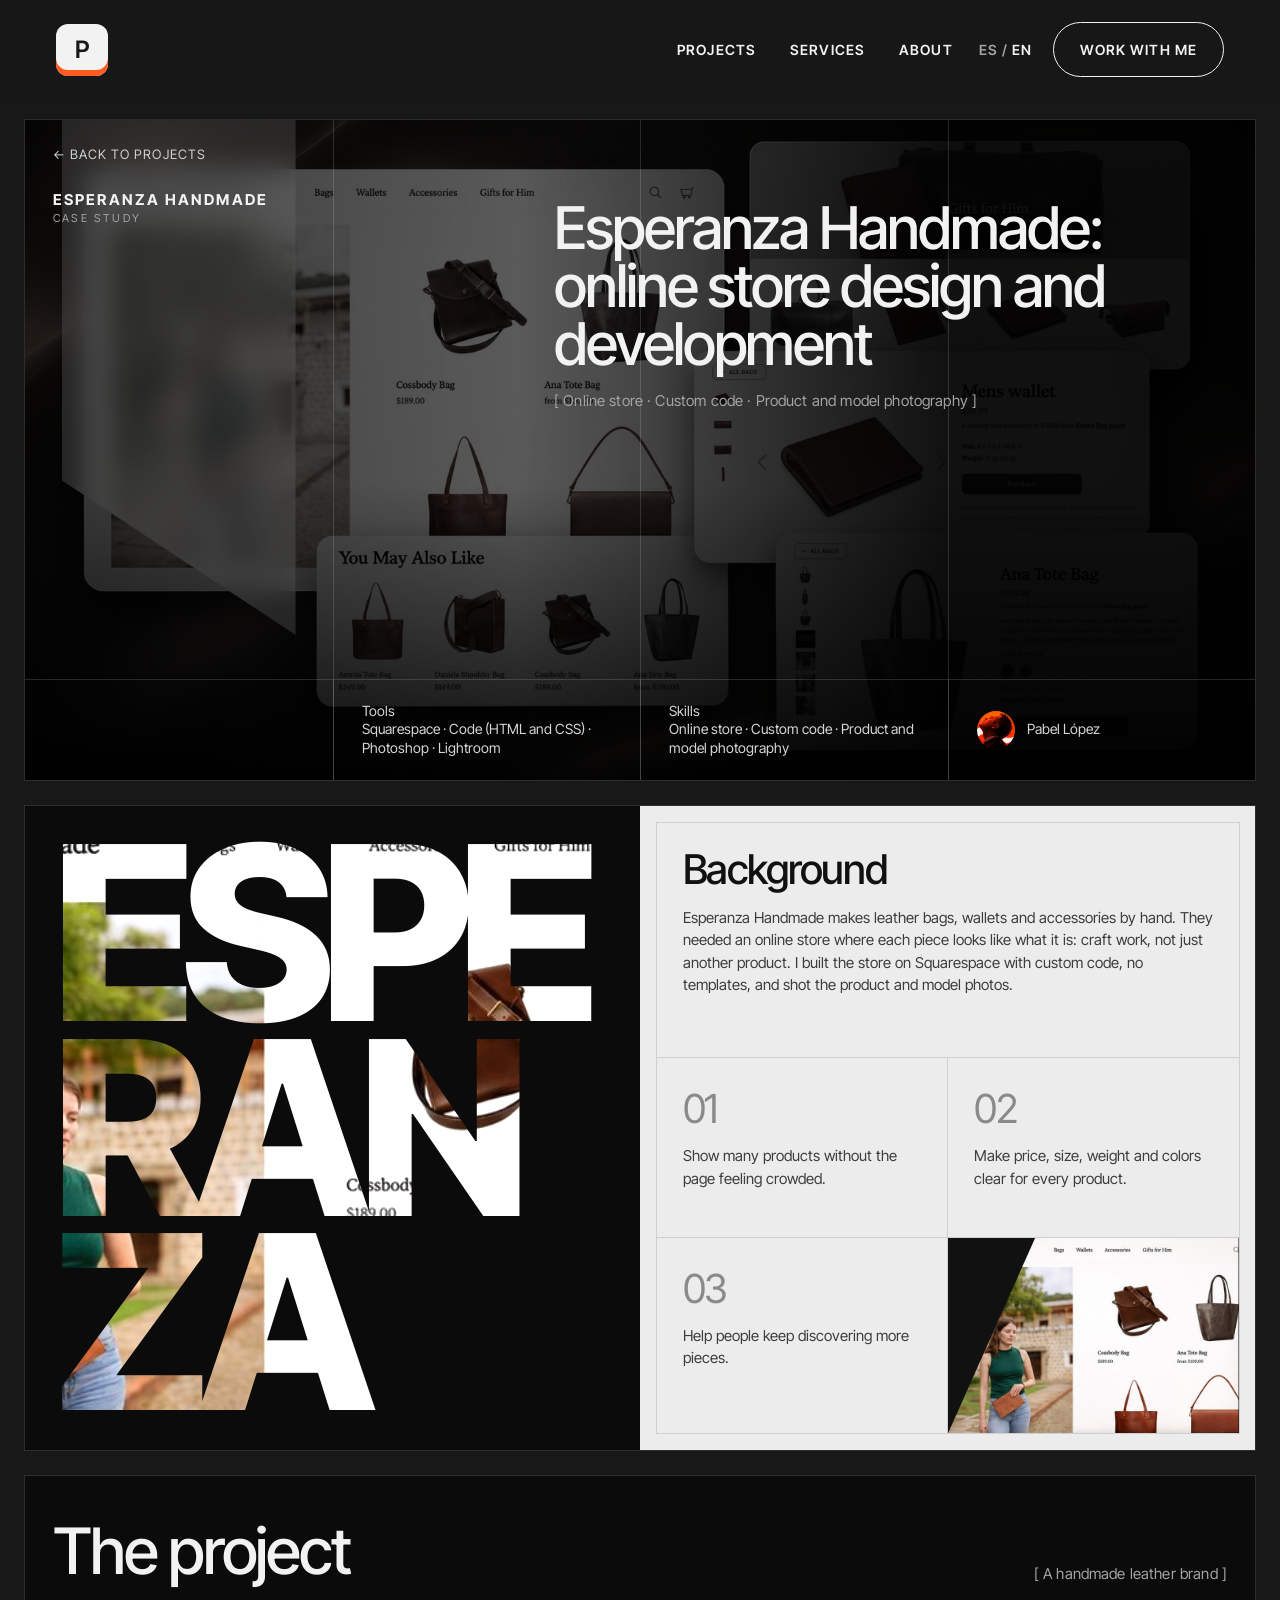
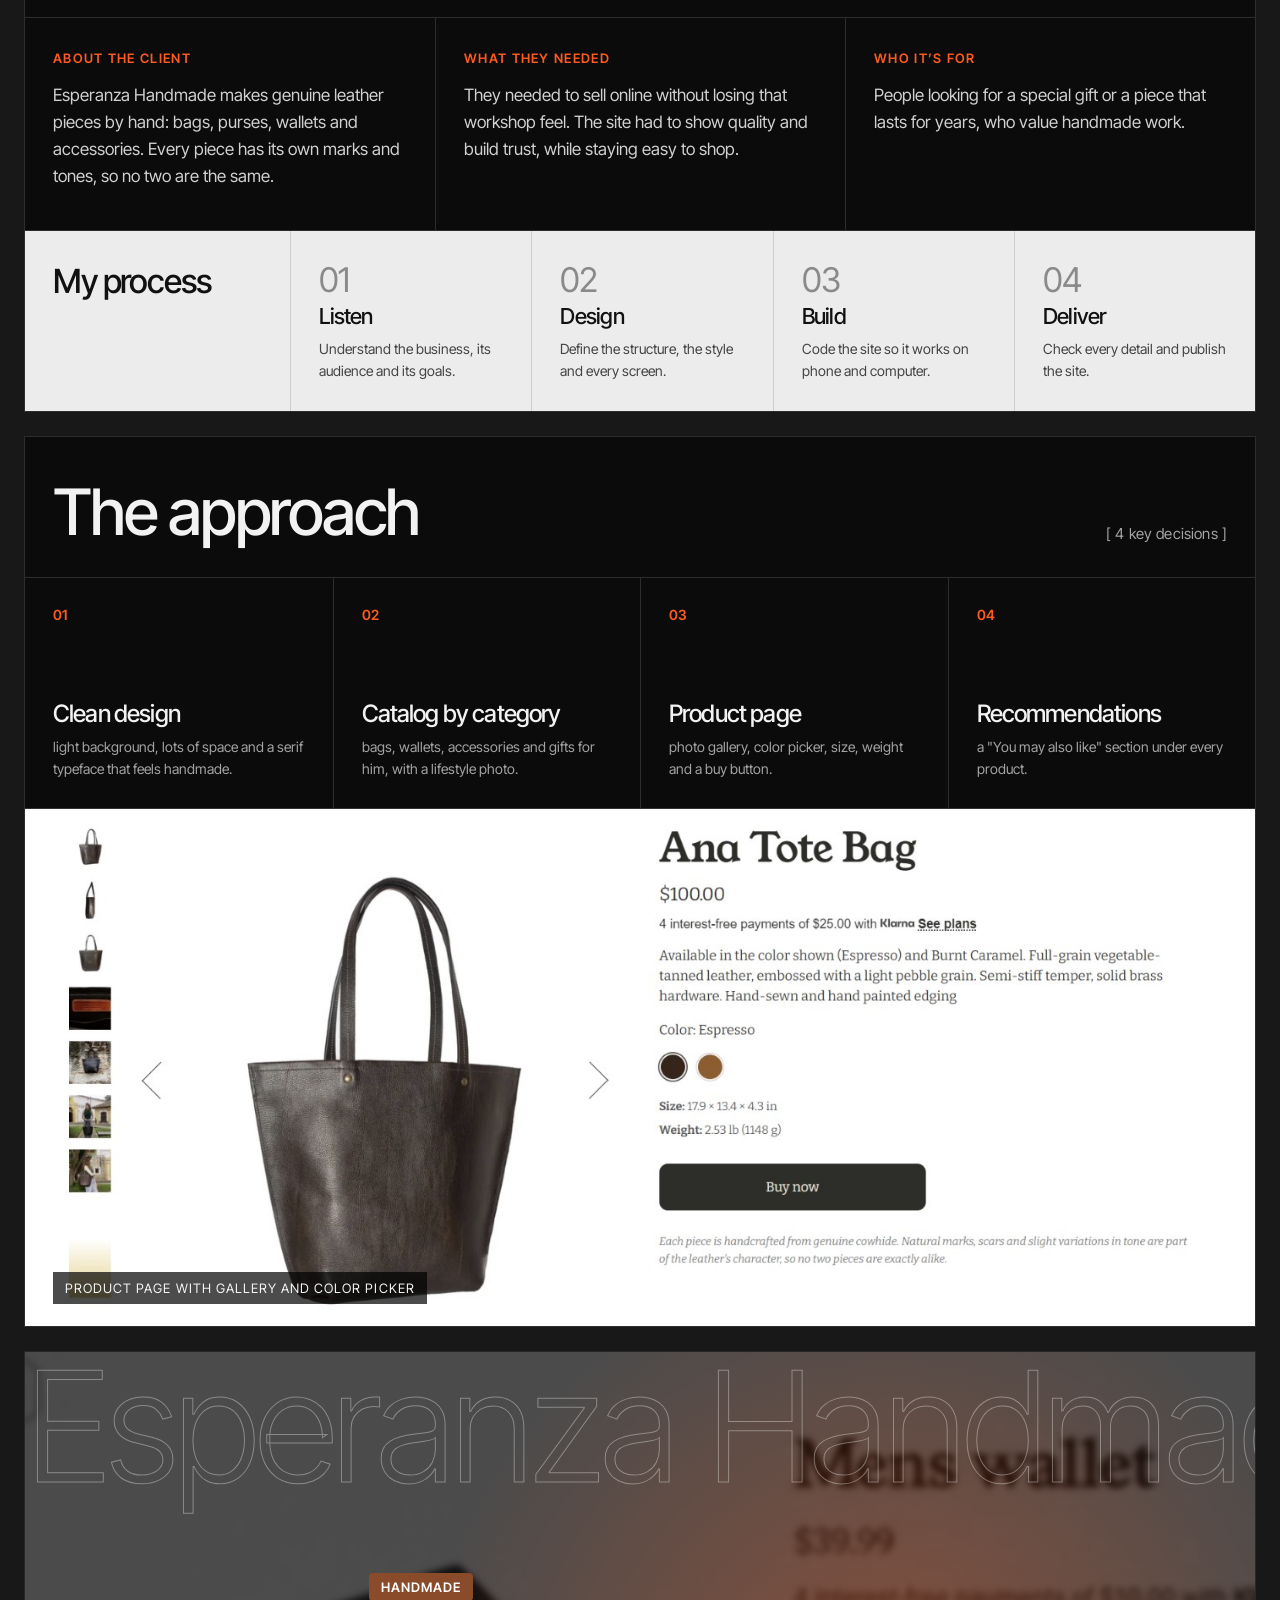
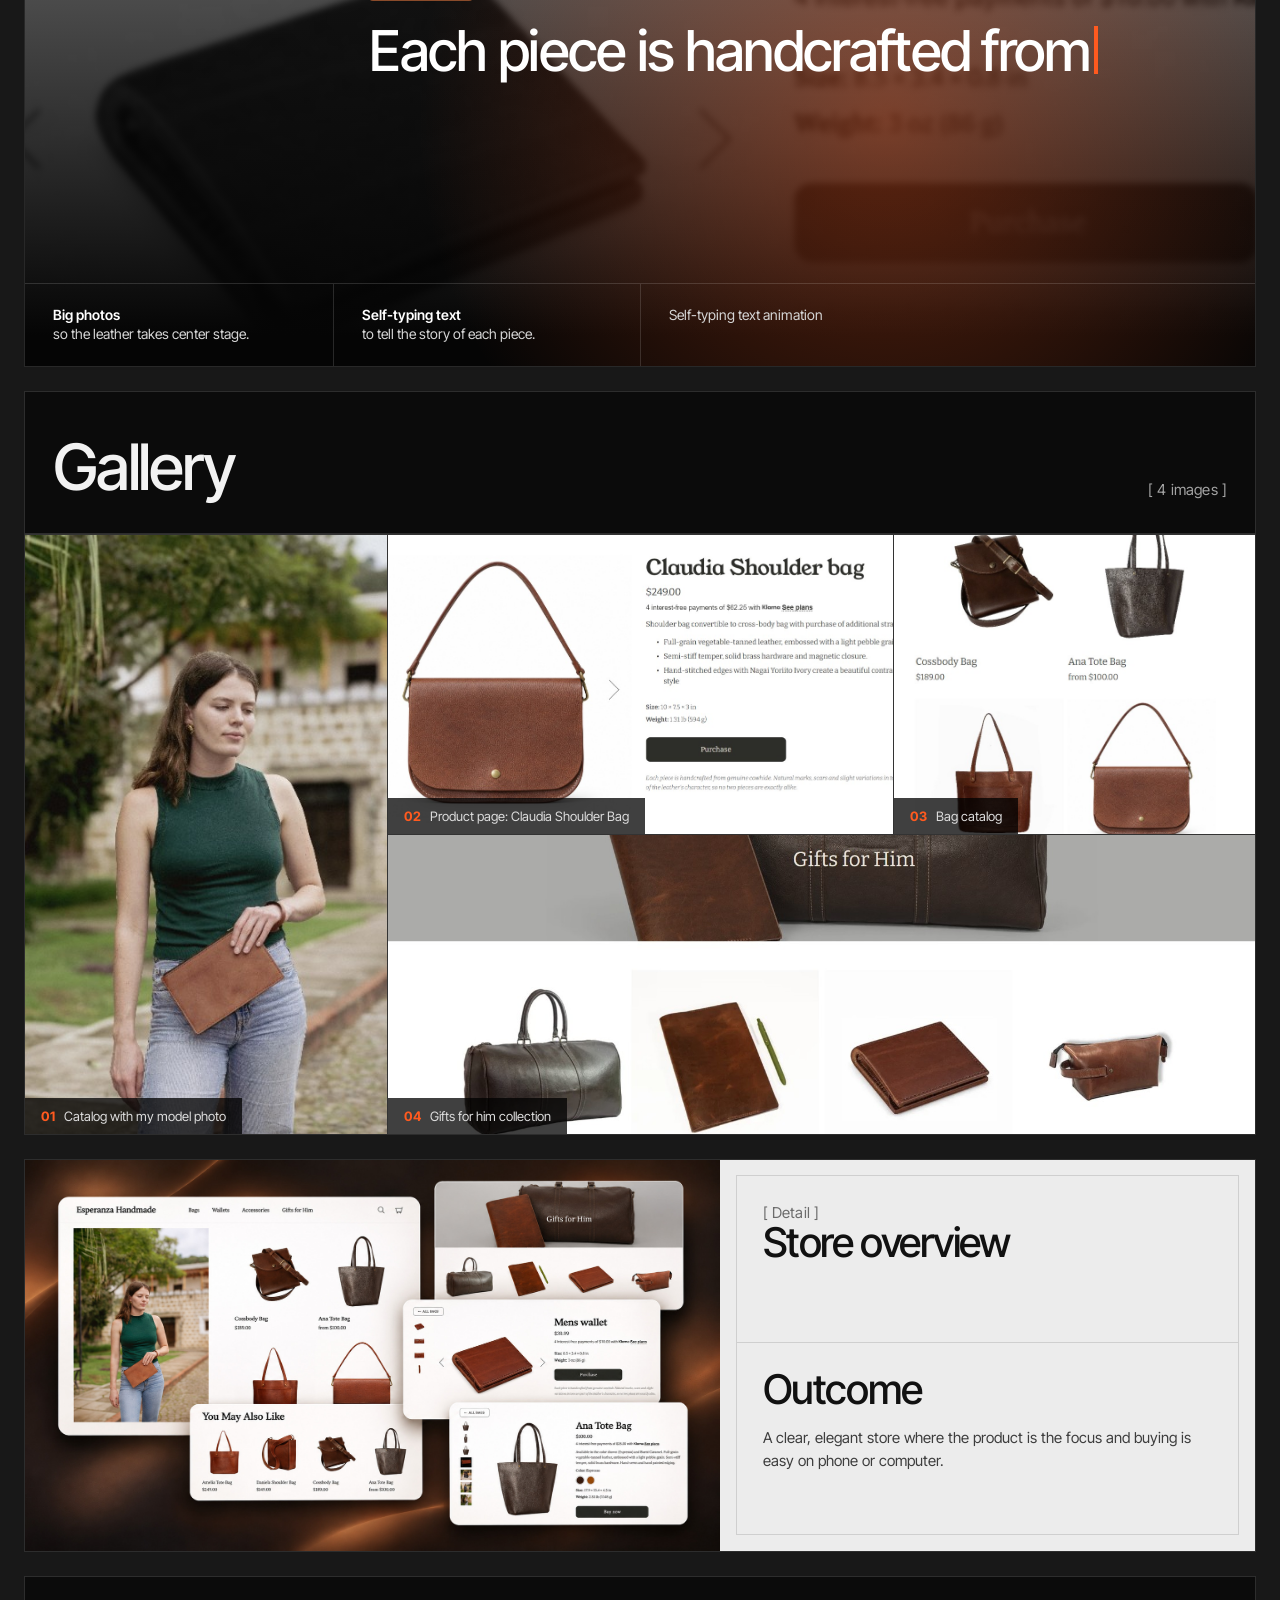
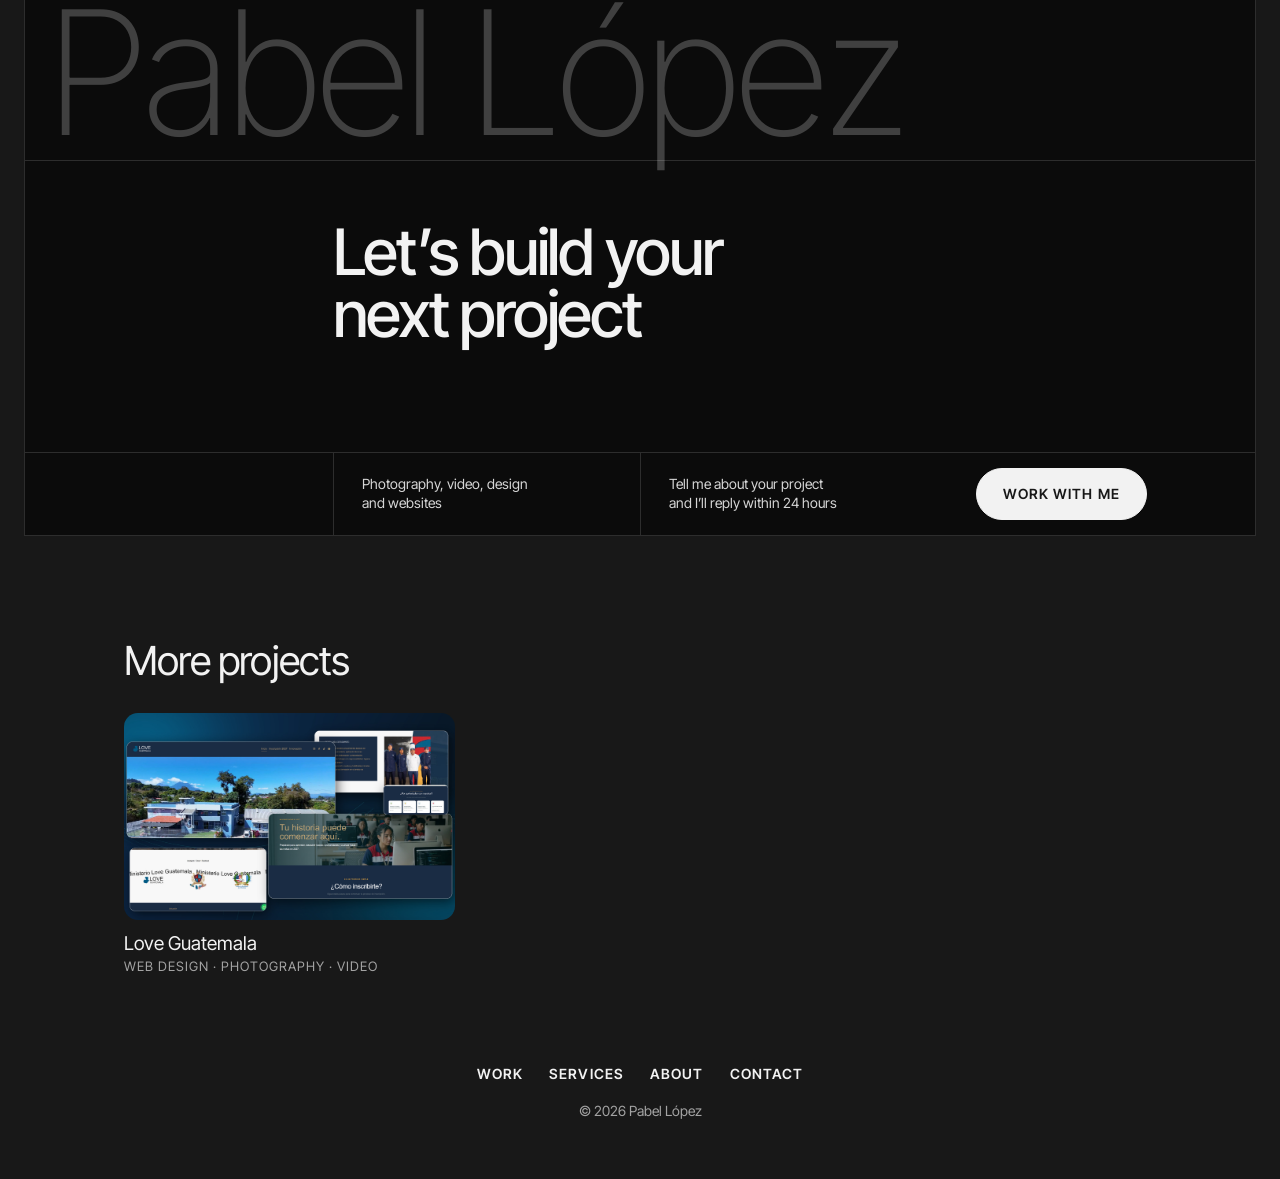
==== esperanza-handmade/index.html @ ad06b696 "Direcciones limpias para cada proyecto" ====
<!DOCTYPE html>
<html lang="es">
<head>
  <meta charset="UTF-8">
  <meta name="viewport" content="width=device-width, initial-scale=1.0">
  <title>Caso de estudio | Pabel López</title>
  <link rel="preconnect" href="https://fonts.googleapis.com">
  <link href="https://fonts.googleapis.com/css2?family=Inter+Tight:wght@300;400;500;600&display=swap" rel="stylesheet">
  <link rel="stylesheet" href="/style.css">
  <link rel="stylesheet" href="/caso.css">
</head>
<body class="pagina-caso">

<!-- Barra de progreso de lectura -->
<div class="progreso" id="progreso"></div>
<header class="barra">
  <a class="logo" href="/" aria-label="Pabel López"><span>P</span></a>
  <nav class="menu">
    <a href="/#proyectos" data-en="Projects">Proyectos</a>
    <a href="/#servicios" data-en="Services">Servicios</a>
    <a href="/#sobre-mi" data-en="About">Sobre mí</a>
  </nav>
  <div class="header-der">
    <button class="idioma" id="idioma" type="button"><span class="es">ES</span> / <span class="en">EN</span></button>
    <a class="pildora" href="/#contacto" data-en="Work with me">Trabajemos</a>
  </div>
</header>

<main class="diapos" id="c-diapos"></main>

<section class="caso-final">
  <section class="mas-proyectos">
    <h2 data-en="More projects">Más proyectos</h2>
    <div class="mas-grid" id="c-mas"></div>
  </section>
</section>

<footer class="pie">
  <nav>
    <a href="/#proyectos" data-en="Work">Trabajos</a>
    <a href="/#servicios" data-en="Services">Servicios</a>
    <a href="/#sobre-mi" data-en="About">Sobre mí</a>
    <a href="/#contacto" data-en="Contact">Contacto</a>
  </nav>
  <span>© 2026 Pabel López</span>
</footer>

<script>window.CASO = 'esperanza';</script>
<script src="/caso.js"></script>
</body>
</html>
---- style.css ----
/* ===== Colores y letra ===== */
:root {
  --fondo: #181818;
  --texto: #f2f2f2;
  --texto-suave: #a3a3a3;
  --linea: rgba(255, 255, 255, 0.14);
  --naranja: #ff5a1f;
  --panel: #202020;
  --radio: 14px;
}

* { box-sizing: border-box; }
html { scroll-behavior: smooth; }
html, body { overflow-x: clip; }
body { margin: 0; font-family: 'Inter Tight', Arial, sans-serif; background: var(--fondo); color: var(--texto); }
h1, h2, h3 { margin: 0; font-weight: 300; letter-spacing: -0.02em; }
p { color: var(--texto-suave); line-height: 1.6; margin: 0; }
a { color: inherit; text-decoration: none; }
img { display: block; max-width: 100%; }

.progreso { position: fixed; top: 0; left: 0; height: 3px; width: 0; background: var(--naranja); z-index: 60; }

/* ===== Menú ===== */
.barra {
  position: sticky; top: 0; z-index: 50;
  display: flex; align-items: center; justify-content: space-between; gap: 20px;
  padding: 22px 56px;
  background: rgba(24, 24, 24, 0.85);
  backdrop-filter: blur(10px);
}
.logo span {
  width: 52px; height: 52px; border-radius: 12px;
  background: var(--texto); color: var(--fondo);
  display: flex; align-items: center; justify-content: center;
  font-weight: 600; font-size: 24px;
  box-shadow: inset 0 -6px 0 var(--naranja);
}
.menu { display: flex; gap: 34px; margin-left: auto; }
.menu a, .pildora, .etiqueta, .idioma {
  font-size: 14px; font-weight: 600; letter-spacing: 0.08em; text-transform: uppercase;
}
.menu a { transition: color .3s; }
.menu a:hover { color: var(--naranja); }
.header-der { display: flex; align-items: center; gap: 14px; }
.idioma { background: none; border: 0; color: var(--texto-suave); cursor: pointer; font-family: inherit; }
.idioma .es { color: var(--texto); }
body.ingles .idioma .es { color: var(--texto-suave); }
body.ingles .idioma .en { color: var(--texto); }

/* Botón de borde redondo */
.pildora {
  display: inline-block; padding: 18px 26px; border-radius: 999px;
  border: 1px solid var(--texto); color: var(--texto);
  transition: background .3s, color .3s;
}
.pildora:hover { background: var(--texto); color: var(--fondo); }
.pildora-llena { background: var(--texto); color: var(--fondo); }
.pildora-llena:hover { background: var(--naranja); border-color: var(--naranja); color: #fff; }

/* ===== Contenido ===== */
.contenedor { max-width: 1080px; margin: 0 auto; padding: 0 24px; }
.etiqueta { color: var(--texto-suave); font-weight: 500; }
.linea { border: 0; border-top: 1px solid rgba(255,255,255,.7); margin: 110px 0; }

.portada { padding: 110px 0 60px; }
.portada h1 { font-size: clamp(42px, 6.4vw, 84px); line-height: 1.05; margin: 22px 0 44px; max-width: 980px; }
.portada-botones { display: flex; gap: 14px; flex-wrap: wrap; }
.portada-foto { margin: 0 -80px; border-radius: var(--radio); overflow: hidden; aspect-ratio: 16 / 8; }
.portada-foto img { width: 100%; height: 100%; object-fit: cover; object-position: 60% 30%; animation: acercar 18s ease-in-out infinite alternate; }
@keyframes acercar { to { transform: scale(1.08); } }

.seccion-cabeza { display: flex; align-items: baseline; justify-content: space-between; gap: 20px; margin-bottom: 44px; }
.seccion-cabeza h2 { font-size: clamp(36px, 4.6vw, 56px); font-weight: 400; }

/* Proyectos */
.proyectos-grid { display: grid; grid-template-columns: repeat(2, 1fr); gap: 32px; }
.proyecto-foto { border-radius: var(--radio); overflow: hidden; aspect-ratio: 16 / 10; }
.proyecto-foto img { width: 100%; height: 100%; object-fit: cover; transition: transform .7s cubic-bezier(.2,.8,.2,1); }
.proyecto:hover img { transform: scale(1.05); }
.proyecto h3 { font-size: 22px; font-weight: 400; line-height: 1.3; margin: 18px 0 8px; }
.proyecto-tipo { font-size: 13px; letter-spacing: 0.08em; text-transform: uppercase; color: var(--texto-suave); }

/* Servicios: lista con líneas */
.servicios-lista { border-top: 1px solid var(--linea); }
.servicio {
  display: grid; grid-template-columns: 70px 1fr 1.2fr 40px; align-items: center; gap: 20px;
  padding: 34px 0; border-bottom: 1px solid var(--linea);
  transition: padding .4s;
}
.servicio-num { color: var(--texto-suave); font-size: 14px; letter-spacing: .08em; }
.servicio h3 { font-size: clamp(26px, 3vw, 38px); }
.servicio-flecha { font-size: 22px; text-align: right; transition: transform .3s, color .3s; }
.servicio:hover { padding-left: 14px; }
.servicio:hover .servicio-flecha { transform: rotate(45deg); color: var(--naranja); }

/* Herramientas: línea pequeña bajo los servicios */
.herramientas { margin-top: 36px; display: grid; gap: 14px; }
.herramientas-lista { list-style: none; margin: 0; padding: 0; display: flex; flex-wrap: wrap; gap: 8px; }
.herramientas-lista li { display: inline-flex; align-items: center; gap: 7px; font-size: 13px; color: var(--texto-suave); border: 1px solid var(--linea); border-radius: 999px; padding: 6px 12px; transition: color .2s, border-color .2s; }
.herramientas-lista svg { width: 15px; height: 15px; fill: currentColor; flex: none; }
.herramientas-lista li:hover { color: var(--texto); border-color: var(--texto-suave); }
.herramientas p { font-size: 15px; color: var(--texto-suave); max-width: 640px; margin: 0; }

/* Sobre mí */
.sobre { display: grid; grid-template-columns: 1fr 1.2fr; gap: 60px; align-items: center; }
.sobre-foto { border-radius: var(--radio); overflow: hidden; aspect-ratio: 4 / 5; }
.sobre-foto img { width: 100%; height: 100%; object-fit: cover; }
.sobre-texto h2 { font-size: clamp(36px, 4.6vw, 56px); margin: 18px 0 24px; }
.sobre-texto p { font-size: 18px; margin-bottom: 14px; }

/* Contacto */
.contacto { text-align: center; padding-bottom: 40px; }
.contacto h2 { font-size: clamp(48px, 8vw, 104px); }
.contacto p { margin: 20px auto 36px; font-size: 18px; }
.contacto-botones { display: flex; gap: 14px; justify-content: center; flex-wrap: wrap; }

.pie { text-align: center; padding: 90px 24px 60px; color: var(--texto-suave); font-size: 14px; }
.pie nav { display: flex; gap: 26px; justify-content: center; flex-wrap: wrap; margin-bottom: 20px; }
.pie nav a { color: var(--texto); font-weight: 600; letter-spacing: .08em; text-transform: uppercase; }

/* Aparecer al bajar */
.aparecer { opacity: 0; translate: 0 30px; transition: opacity .9s, translate .9s; }
.aparecer.visible { opacity: 1; translate: 0 0; }

@media (max-width: 1240px) { .portada-foto { margin: 0; } }
@media (max-width: 760px) {
  .barra { padding: 14px 16px; }
  .menu { display: none; }
  .logo span { width: 42px; height: 42px; font-size: 20px; }
  .pildora { padding: 14px 20px; font-size: 13px; }
  .contenedor { padding: 0 16px; }
  .portada { padding: 60px 0 40px; }
  .portada-foto { aspect-ratio: 1 / 1; }
  .portada-foto img { object-position: 52% 30%; }
  .linea { margin: 70px 0; }
  .proyectos-grid, .sobre { grid-template-columns: 1fr; gap: 36px; }
  .servicio { grid-template-columns: 44px 1fr 30px; }
  .servicio p { grid-column: 2 / 4; }
}
@media (prefers-reduced-motion: reduce) { .aparecer { opacity: 1; translate: none; } .portada-foto img { animation: none; } }

/* ===== Formulario de contacto ===== */
.formulario { max-width: 640px; margin: 0 auto; display: grid; gap: 18px; text-align: left; }
.campos { display: grid; grid-template-columns: 1fr 1fr; gap: 18px; }
.formulario label { display: grid; gap: 8px; font-size: 13px; font-weight: 600; letter-spacing: .08em; text-transform: uppercase; color: var(--texto-suave); }
.formulario input, .formulario textarea {
  width: 100%; font: inherit; font-size: 17px; letter-spacing: 0; text-transform: none; color: var(--texto);
  background: transparent; border: 0; border-bottom: 1px solid rgba(255,255,255,.4); padding: 10px 0; border-radius: 0;
}
.formulario textarea { resize: vertical; border: 1px solid rgba(255,255,255,.4); border-radius: 10px; padding: 12px 14px; }
.formulario input:focus, .formulario textarea:focus { outline: none; border-color: var(--naranja); }
.formulario button { justify-self: center; cursor: pointer; font-family: inherit; margin-top: 8px; }
.form-estado { text-align: center; min-height: 1.5em; font-size: 15px; margin: 0; }
@media (max-width: 760px) { .campos { grid-template-columns: 1fr; } }
---- caso.css ----
/* ===== Página de proyecto estilo diapositivas ===== */
.pagina-caso { --raya: rgba(255, 255, 255, 0.14); --clara: #ececec; --negro: #0b0b0b; }

.diapos { max-width: 1320px; margin: 0 auto; padding: 20px 24px 0; display: grid; gap: 24px; }
.diapo { position: relative; overflow: hidden; background: var(--negro); border: 1px solid var(--raya); }
.diapo h1, .diapo h2, .diapo h3 { font-weight: 500; letter-spacing: -0.035em; line-height: 0.98; }
.d-corchete { font-size: 15px; color: var(--texto-suave); letter-spacing: 0.01em; }
.d-oscuro { color: #6b6b6b; }

/* Pies de diapositiva en columnas */
.d-pies { position: absolute; left: 0; right: 0; bottom: 0; z-index: 4; display: grid; grid-template-columns: repeat(4, 1fr); border-top: 1px solid var(--raya); }
.d-pies > * { padding: 22px 28px; font-size: 14px; line-height: 1.35; color: #d6d6d6; border-left: 1px solid var(--raya); }
.d-pies > *:first-child { border-left: 0; }
.d-pies b { color: #fff; font-weight: 600; }

/* 1. Portada */
.d-portada { aspect-ratio: 16 / 8.6; }
.d-fondo { position: absolute; inset: 0; width: 100%; height: 100%; object-fit: cover; filter: grayscale(0.75) contrast(1.05); }
.d-velo { position: absolute; inset: 0; background: linear-gradient(90deg, rgba(0,0,0,.65), rgba(0,0,0,.25) 45%, rgba(0,0,0,.75)), linear-gradient(0deg, rgba(0,0,0,.85), transparent 45%); }
.d-columnas { position: absolute; inset: 0; z-index: 2; display: grid; grid-template-columns: repeat(4, 1fr); pointer-events: none; }
.d-columnas span { border-left: 1px solid var(--raya); }
.d-columnas span:first-child { border-left: 0; }
.d-vidrio { position: absolute; z-index: 2; left: 3%; top: 0; width: 19%; height: 78%; background: rgba(120,120,120,.28); backdrop-filter: blur(14px); clip-path: polygon(0 0, 100% 0, 100% 100%, 0 70%); }
.d-volver { position: absolute; z-index: 5; left: 28px; top: 26px; font-size: 13px; letter-spacing: .08em; text-transform: uppercase; color: #cfcfcf; }
.d-volver:hover { color: var(--naranja); }
.d-marca { position: absolute; z-index: 5; left: 28px; top: 70px; display: grid; gap: 2px; }
.d-marca b { font-size: 15px; letter-spacing: .14em; text-transform: uppercase; }
.d-marca small { font-size: 11px; letter-spacing: .2em; text-transform: uppercase; color: var(--texto-suave); }
.d-titulo { position: absolute; z-index: 5; right: 5%; top: 12%; width: 52%; }
.d-titulo h1 { font-size: clamp(34px, 4.6vw, 66px); margin-bottom: 18px; }
.d-portada .d-pies { grid-template-columns: repeat(4, 1fr); }
.d-portada .d-pies > *:first-child { grid-column: 2; border-left: 1px solid var(--raya); }
.d-autor { display: flex; align-items: center; gap: 12px; }
.d-autor img { width: 38px; height: 38px; border-radius: 50%; object-fit: cover; }

/* 2. Dividida: palabra gigante + panel claro */
.d-dividida { display: grid; grid-template-columns: 1fr 1fr; }
.d-gigante {
  display: flex; flex-direction: column; justify-content: center; padding: 30px 28px;
  background-size: cover; background-position: center;
  -webkit-background-clip: text; background-clip: text; color: transparent;
  font-weight: 800; font-size: clamp(110px, 19vw, 300px); line-height: 0.8; letter-spacing: -0.06em;
}
.d-clara { background: var(--clara); color: #111; display: grid; grid-template-columns: 1fr 1fr; padding: 16px; gap: 0; }
.d-clara .d-celda { padding: 26px; border: 1px solid #cfcfcf; margin: -0.5px; }
.d-clara .d-celda-ancha { grid-column: 1 / -1; padding-bottom: 40px; }
.d-clara h2 { font-size: clamp(30px, 3.2vw, 46px); color: #111; margin-bottom: 18px; }
.d-clara p { color: #3d3d3d; font-size: 15px; line-height: 1.5; }
.d-clara b { display: block; font-size: 40px; font-weight: 400; color: #8a8a8a; letter-spacing: -0.03em; margin-bottom: 12px; }
.d-celda-foto { padding: 0 !important; overflow: hidden; background: #111; }
.d-celda-foto img { width: 100%; height: 100%; object-fit: cover; clip-path: polygon(30% 0, 100% 0, 100% 100%, 0 100%); }

/* 3. Oscura con rejilla */
.d-oscura { padding: 0; }
.d-cabeza { display: flex; justify-content: space-between; align-items: end; gap: 20px; padding: 44px 28px 34px; border-bottom: 1px solid var(--raya); }
.d-cabeza h2 { font-size: clamp(38px, 5vw, 72px); }
.d-rejilla { display: grid; grid-template-columns: repeat(4, 1fr); }
.d-rejilla .d-celda { padding: 28px; border-left: 1px solid var(--raya); min-height: 230px; display: flex; flex-direction: column; }
.d-rejilla .d-celda:first-child { border-left: 0; }
.d-rejilla b { font-size: 14px; color: var(--naranja); font-weight: 600; margin-bottom: auto; }
.d-rejilla h3 { font-size: 24px; margin: 30px 0 10px; }
.d-rejilla p { font-size: 14px; }
.d-figura { margin: 0; border-top: 1px solid var(--raya); position: relative; }
.d-figura { background: #111; }
.d-figura img { width: auto; max-width: 100%; display: block; margin: 0 auto; }
.d-figura figcaption { position: absolute; left: 28px; bottom: 22px; font-size: 13px; letter-spacing: .08em; text-transform: uppercase; background: rgba(0,0,0,.7); padding: 8px 12px; }

/* 4. Misión con movimiento */
.d-mision { aspect-ratio: 16 / 8; background: #050505; }
.d-mision .d-fondo { filter: grayscale(1) brightness(.35); transform: scale(1.1); animation: deriva 20s ease-in-out infinite alternate; }
@keyframes deriva { to { transform: scale(1.18) translateX(-2%); } }
.d-mision-velo { position: absolute; inset: 0; background: radial-gradient(circle at 70% 60%, rgba(255,90,31,.35), transparent 50%), linear-gradient(0deg, #050505 5%, transparent 60%); }
.d-fantasma { position: absolute; z-index: 3; left: 0; right: 0; top: -0.12em; text-align: center; font-size: clamp(70px, 12vw, 180px); font-weight: 300; letter-spacing: -0.04em; color: transparent; -webkit-text-stroke: 1px rgba(255,255,255,.35); white-space: nowrap; }
.d-mision-texto { position: absolute; z-index: 4; left: 28%; right: 8%; top: 36%; }
.d-mision .bloque-frase { color: #fff; font-size: clamp(30px, 4.4vw, 62px); }
.d-mision .bloque-etiqueta { display: inline-block; }

/* 5. Detalle */
.d-detalle { display: grid; grid-template-columns: 1.3fr 1fr; }
.d-detalle figure { margin: 0; background: #111; display: flex; align-items: center; }
.d-detalle figure img { width: 100%; height: 100%; object-fit: contain; }
.d-una { grid-template-columns: 1fr; }

/* 6. Cierre */
.d-cierre { min-height: 560px; }
.d-gigante-fino { font-size: clamp(80px, 13.5vw, 190px); font-weight: 200; letter-spacing: -0.05em; line-height: 1; color: rgba(255,255,255,.22); padding: 10px 20px 0; white-space: nowrap; border-bottom: 1px solid var(--raya); }
.d-cierre h2 { font-size: clamp(36px, 5vw, 68px); position: relative; z-index: 2; margin: 60px 0 0 25%; }
.d-cierre .d-pies { grid-template-columns: repeat(4, 1fr); align-items: center; }
.d-cierre .d-pies > *:first-child { grid-column: 2; border-left: 1px solid var(--raya); }
.d-cierre .pildora { justify-self: start; margin-left: 28px; border-left: 1px solid var(--texto); }

/* Más proyectos */
.caso-final { max-width: 1080px; margin: 0 auto; padding: 100px 24px 0; }
.mas-proyectos h2 { font-size: 40px; font-weight: 400; margin-bottom: 28px; }
.mas-grid { display: grid; grid-template-columns: repeat(auto-fill, minmax(260px, 1fr)); gap: 20px; }
.mas-grid .mas-foto { border-radius: 14px; overflow: hidden; aspect-ratio: 16 / 10; }
.mas-grid img { width: 100%; height: 100%; object-fit: cover; transition: transform .6s; }
.mas-grid a:hover img { transform: scale(1.05); }
.mas-grid span { display: block; font-size: 19px; margin-top: 12px; }
.mas-grid small { color: var(--texto-suave); font-size: 13px; text-transform: uppercase; letter-spacing: 1px; }

/* Cursor de la frase */
.bloque-etiqueta { font-size: 13px; padding: 6px 12px; border-radius: 4px; font-weight: 600; letter-spacing: 1px; text-transform: uppercase; margin-bottom: 20px; }
.bloque-frase { font-weight: 500; letter-spacing: -0.03em; line-height: 1.05; min-height: 2.2em; }
.cursor { display: inline-block; width: 0.07em; height: 0.85em; margin-left: 4px; vertical-align: -0.06em; background: var(--naranja); animation: parpadeo .8s steps(1) infinite; }
@keyframes parpadeo { 50% { opacity: 0; } }

@media (max-width: 900px) {
  .diapos { padding: 12px 12px 0; gap: 14px; }
  .d-pies { position: relative; grid-template-columns: 1fr 1fr !important; }
  .d-pies > * { padding: 16px; font-size: 13px; border-top: 1px solid var(--raya); }
  .d-portada .d-pies > *:first-child, .d-cierre .d-pies > *:first-child { grid-column: auto; border-left: 0; }
  .d-portada, .d-mision { aspect-ratio: auto; display: flex; flex-direction: column; justify-content: flex-end; min-height: 640px; }
  .d-columnas { grid-template-columns: repeat(2, 1fr); }
  .d-columnas span:nth-child(n+3) { display: none; }
  .d-vidrio { width: 40%; height: 50%; }
  .d-titulo { position: relative; right: auto; top: auto; width: auto; padding: 150px 16px 30px; }
  .d-dividida, .d-detalle { grid-template-columns: 1fr; }
  .d-gigante { font-size: 34vw; padding: 24px 16px; }
  .d-clara { padding: 10px; }
  .d-clara .d-celda { padding: 18px; }
  .d-cabeza { flex-direction: column; align-items: start; padding: 30px 16px 24px; }
  .d-rejilla { grid-template-columns: 1fr 1fr; }
  .d-rejilla .d-celda { min-height: 0; padding: 20px 16px; border-top: 1px solid var(--raya); }
  .d-rejilla .d-celda:nth-child(odd) { border-left: 0; }
  .d-mision-texto { position: relative; left: auto; right: auto; top: auto; padding: 160px 16px 40px; }
  .d-cierre { min-height: 0; }
  .d-cierre h2 { margin: 40px 16px 40px; }
  .d-cierre .pildora { margin: 16px; }
  .caso-final { padding: 60px 16px 0; }
}
.d-cierre .d-pies > .pildora { color: var(--fondo); padding: 16px 26px; border: 1px solid var(--texto); }
.d-cierre .d-pies > .pildora:hover { color: #fff; }
.d-gigante { filter: saturate(1.2) brightness(1.1); }
.d-portada .d-fondo { filter: grayscale(0.7) brightness(0.55); }
.d-velo { background: linear-gradient(90deg, rgba(0,0,0,.6), rgba(0,0,0,.35) 40%, rgba(0,0,0,.88) 75%), linear-gradient(0deg, rgba(0,0,0,.85), transparent 45%); }
.d-mision .d-fondo { filter: grayscale(1) brightness(.3) blur(3px); }

/* ===== El proyecto (más contexto) ===== */
.d-tres { display: grid; grid-template-columns: repeat(3, 1fr); border-bottom: 1px solid var(--raya); }
.d-tres .d-celda { padding: 32px 28px 40px; border-left: 1px solid var(--raya); }
.d-tres .d-celda:first-child { border-left: 0; }
.d-tres b { display: block; font-size: 13px; letter-spacing: .1em; text-transform: uppercase; color: var(--naranja); margin-bottom: 16px; font-weight: 600; }
.d-tres p { font-size: 17px; line-height: 1.6; color: #d0d0d0; }
.d-proceso { display: grid; grid-template-columns: 1.1fr repeat(4, 1fr); background: var(--clara); color: #111; }
.d-proceso .d-celda { padding: 28px; border-left: 1px solid #cfcfcf; }
.d-proceso .d-celda:first-child { border-left: 0; }
.d-proceso h3 { font-size: 22px; color: #111; margin: 6px 0 10px; }
.d-proceso-titulo h3 { font-size: clamp(28px, 2.6vw, 38px); }
.d-proceso b { font-size: 34px; font-weight: 400; color: #8a8a8a; letter-spacing: -0.03em; }
.d-proceso p { font-size: 14px; color: #444; }

/* ===== Galería en mosaico ===== */
.d-mosaico { display: grid; grid-template-columns: 1fr 1.4fr 1fr; grid-template-rows: 300px 300px; }
.d-mosaico figure { position: relative; margin: 0; overflow: hidden; border-left: 1px solid var(--raya); border-top: 1px solid var(--raya); background: #111; }
.d-mosaico .m1 { grid-row: 1 / 3; border-left: 0; }
.d-mosaico .m4 { grid-column: 2 / 4; }
.d-mosaico img { width: 100%; height: 100%; object-fit: cover; transition: transform .8s cubic-bezier(.2,.8,.2,1); }
.d-mosaico figure:hover img { transform: scale(1.06); }
.d-mosaico figcaption { position: absolute; left: 0; bottom: 0; padding: 10px 16px; background: rgba(0,0,0,.75); font-size: 13px; color: #ddd; }
.d-mosaico figcaption b { color: var(--naranja); margin-right: 6px; }

@media (max-width: 900px) {
  .d-tres, .d-proceso { grid-template-columns: 1fr; }
  .d-tres .d-celda, .d-proceso .d-celda { border-left: 0; border-top: 1px solid var(--raya); padding: 22px 16px; }
  .d-proceso .d-celda { border-top-color: #cfcfcf; }
  .d-mosaico { grid-template-columns: 1fr 1fr; grid-template-rows: 340px 180px 200px; }
  .d-mosaico .m1 { grid-row: auto; grid-column: 1 / 3; }
  .d-mosaico .m4 { grid-column: 1 / 3; }
}
.d-mosaico .m1 img { object-position: 12% center; }
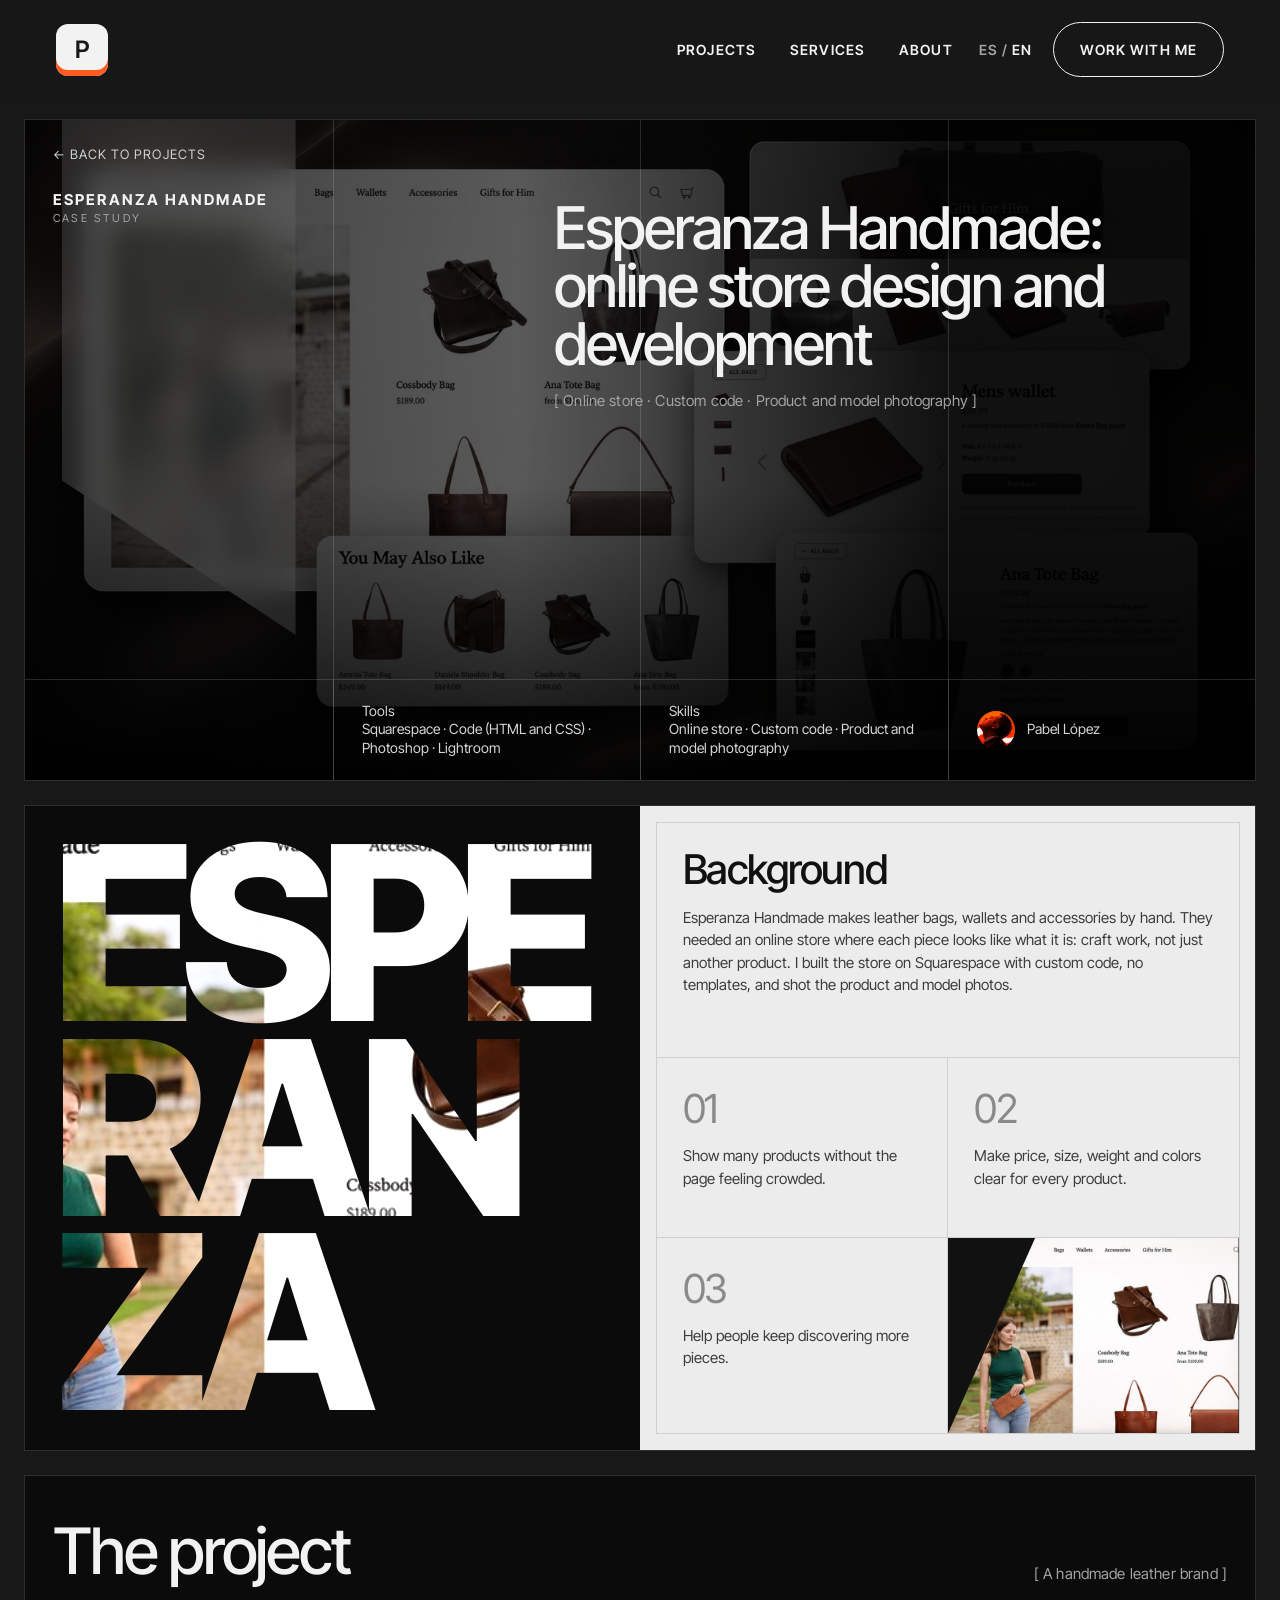
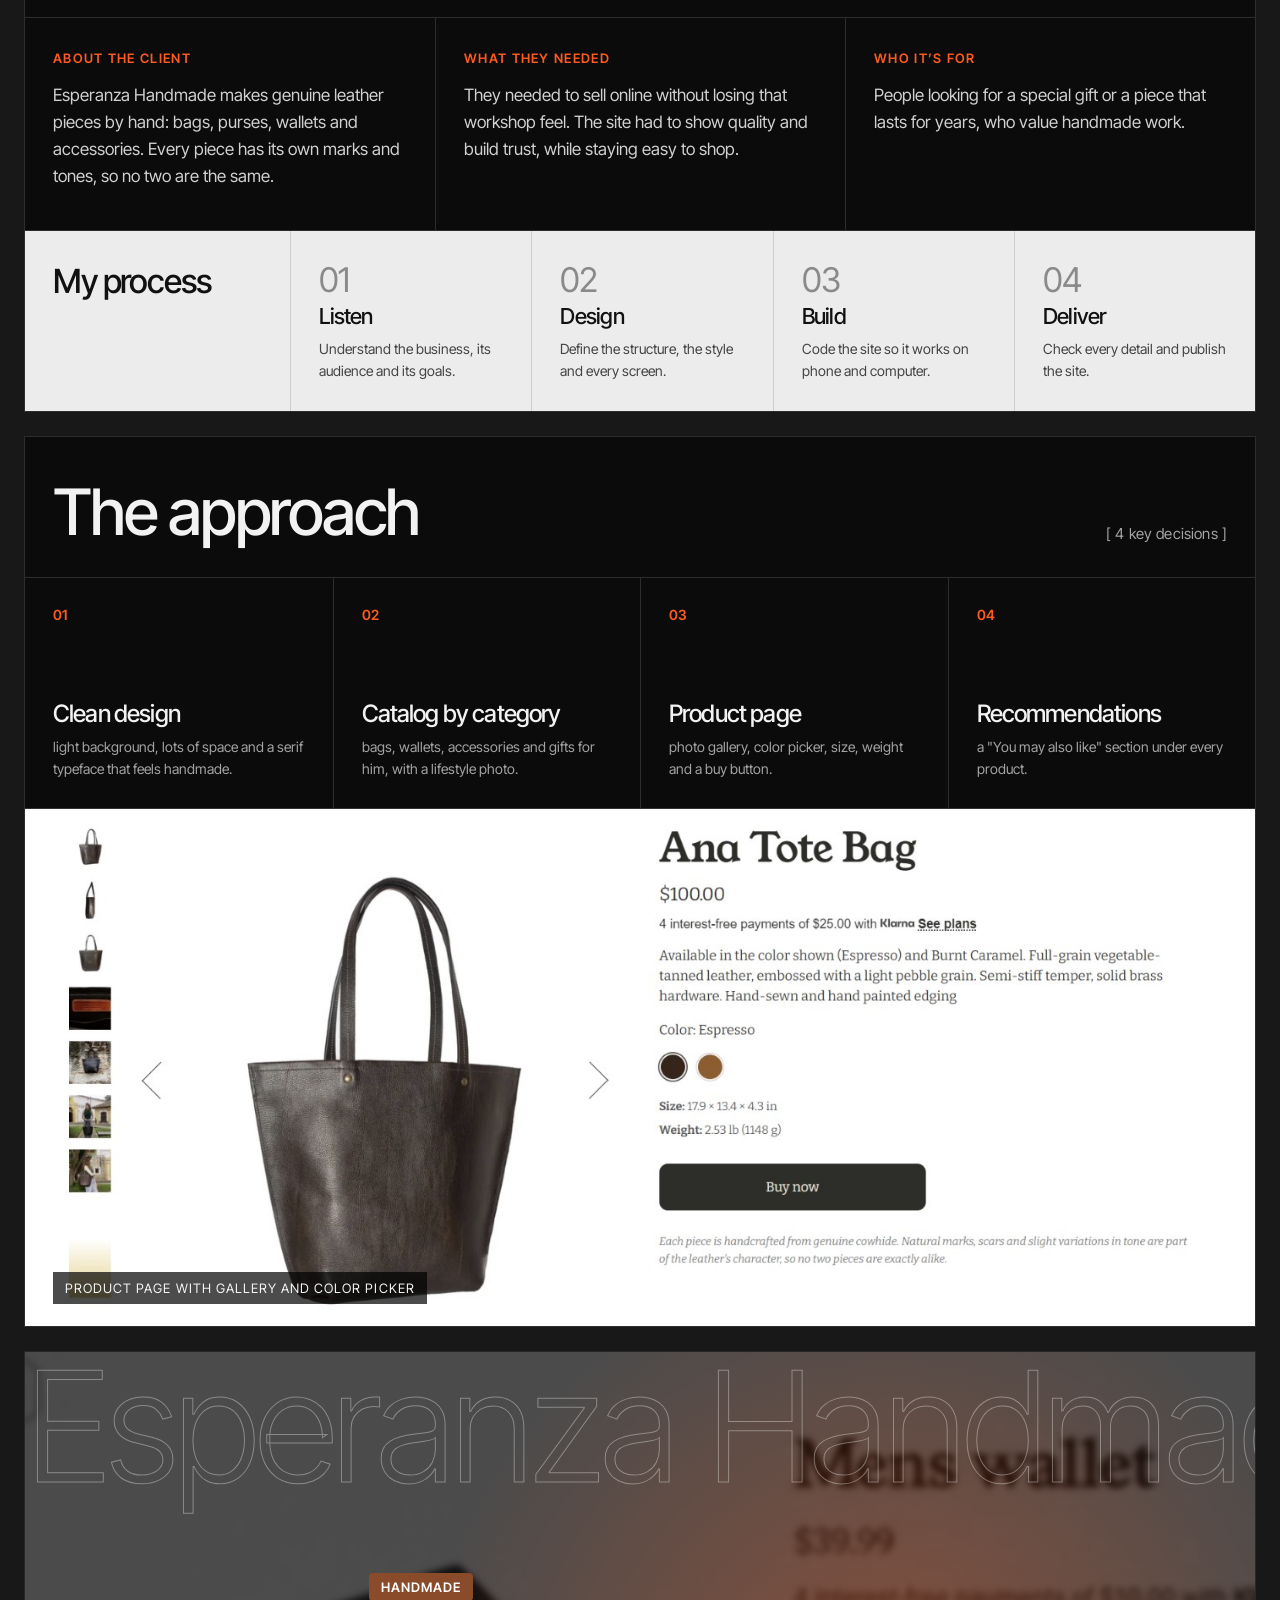
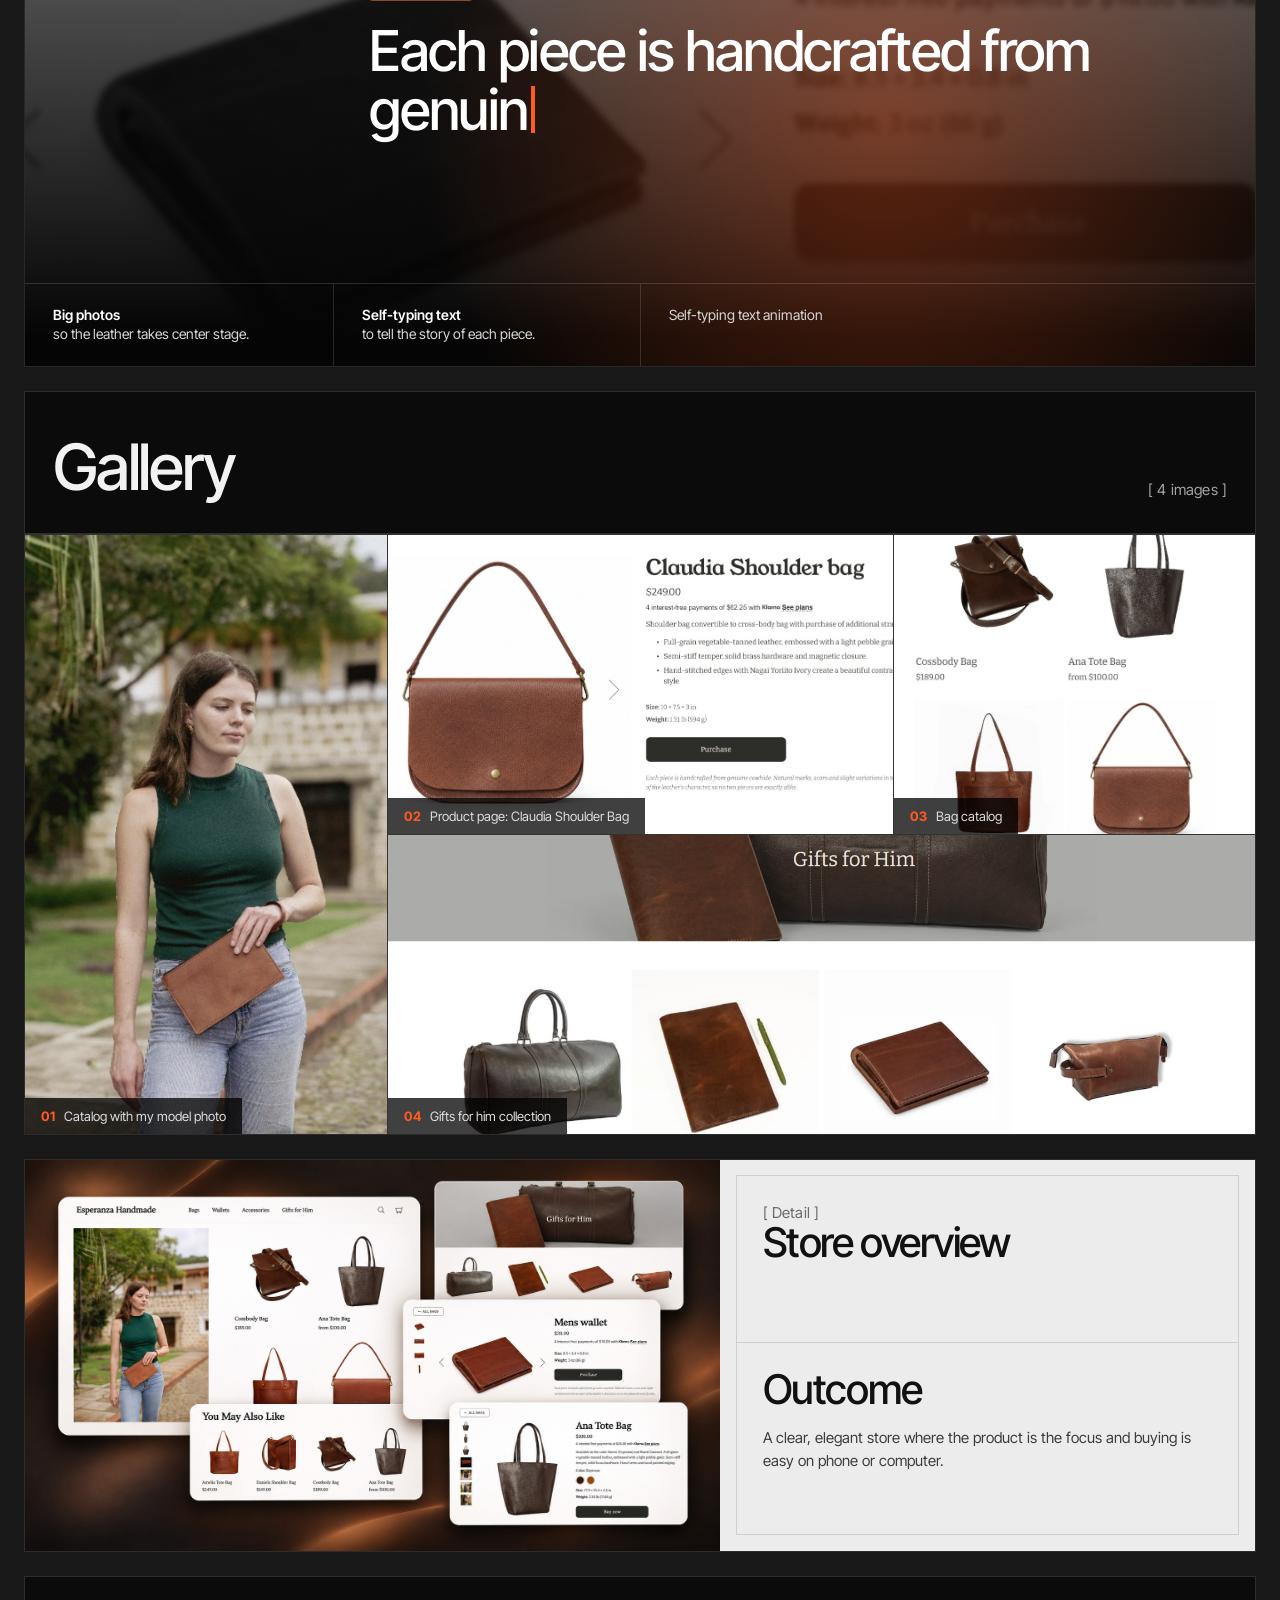
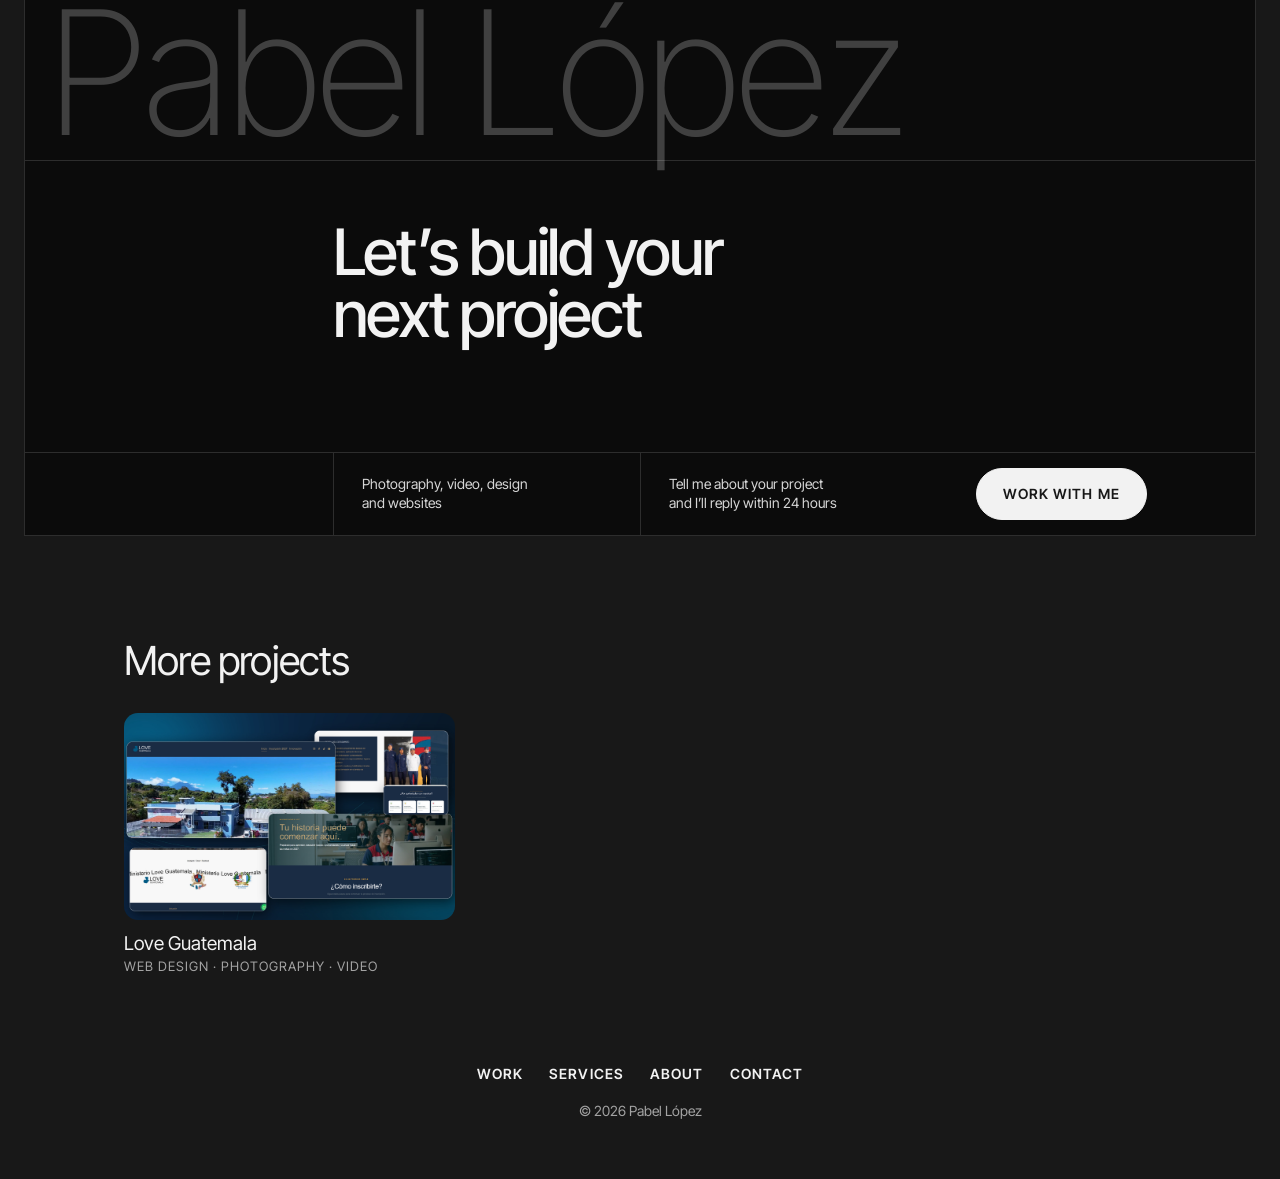
==== commit c7027abb: "Forzar que el navegador cargue la versión nueva de estilos y script" ====
--- a/esperanza-handmade/index.html
+++ b/esperanza-handmade/index.html
@@ -6,8 +6,8 @@
   <title>Caso de estudio | Pabel López</title>
   <link rel="preconnect" href="https://fonts.googleapis.com">
   <link href="https://fonts.googleapis.com/css2?family=Inter+Tight:wght@300;400;500;600&display=swap" rel="stylesheet">
-  <link rel="stylesheet" href="/style.css">
-  <link rel="stylesheet" href="/caso.css">
+  <link rel="stylesheet" href="/style.css?v=20261101b">
+  <link rel="stylesheet" href="/caso.css?v=20261101b">
 </head>
 <body class="pagina-caso">
 
@@ -46,6 +46,6 @@
 </footer>
 
 <script>window.CASO = 'esperanza';</script>
-<script src="/caso.js"></script>
+<script src="/caso.js?v=20261101b"></script>
 </body>
 </html>
--- a/style.css
+++ b/style.css
@@ -64,6 +64,13 @@
 
 .portada { padding: 110px 0 60px; }
 .portada h1 { font-size: clamp(42px, 6.4vw, 84px); line-height: 1.05; margin: 22px 0 44px; max-width: 980px; }
+.titulo-rota > span { display: block; }
+.rota { color: var(--naranja); font-weight: 400; }
+.rota.sale { animation: rotaSale .35s ease-in forwards; }
+.rota.entra { animation: rotaEntra .45s cubic-bezier(.2,.8,.2,1); }
+@keyframes rotaSale { to { opacity: 0; transform: translateY(-0.35em); } }
+@keyframes rotaEntra { from { opacity: 0; transform: translateY(0.35em); } to { opacity: 1; transform: none; } }
+@media (prefers-reduced-motion: reduce) { .rota.sale, .rota.entra { animation: none; } }
 .portada-botones { display: flex; gap: 14px; flex-wrap: wrap; }
 .portada-foto { margin: 0 -80px; border-radius: var(--radio); overflow: hidden; aspect-ratio: 16 / 8; }
 .portada-foto img { width: 100%; height: 100%; object-fit: cover; object-position: 60% 30%; animation: acercar 18s ease-in-out infinite alternate; }
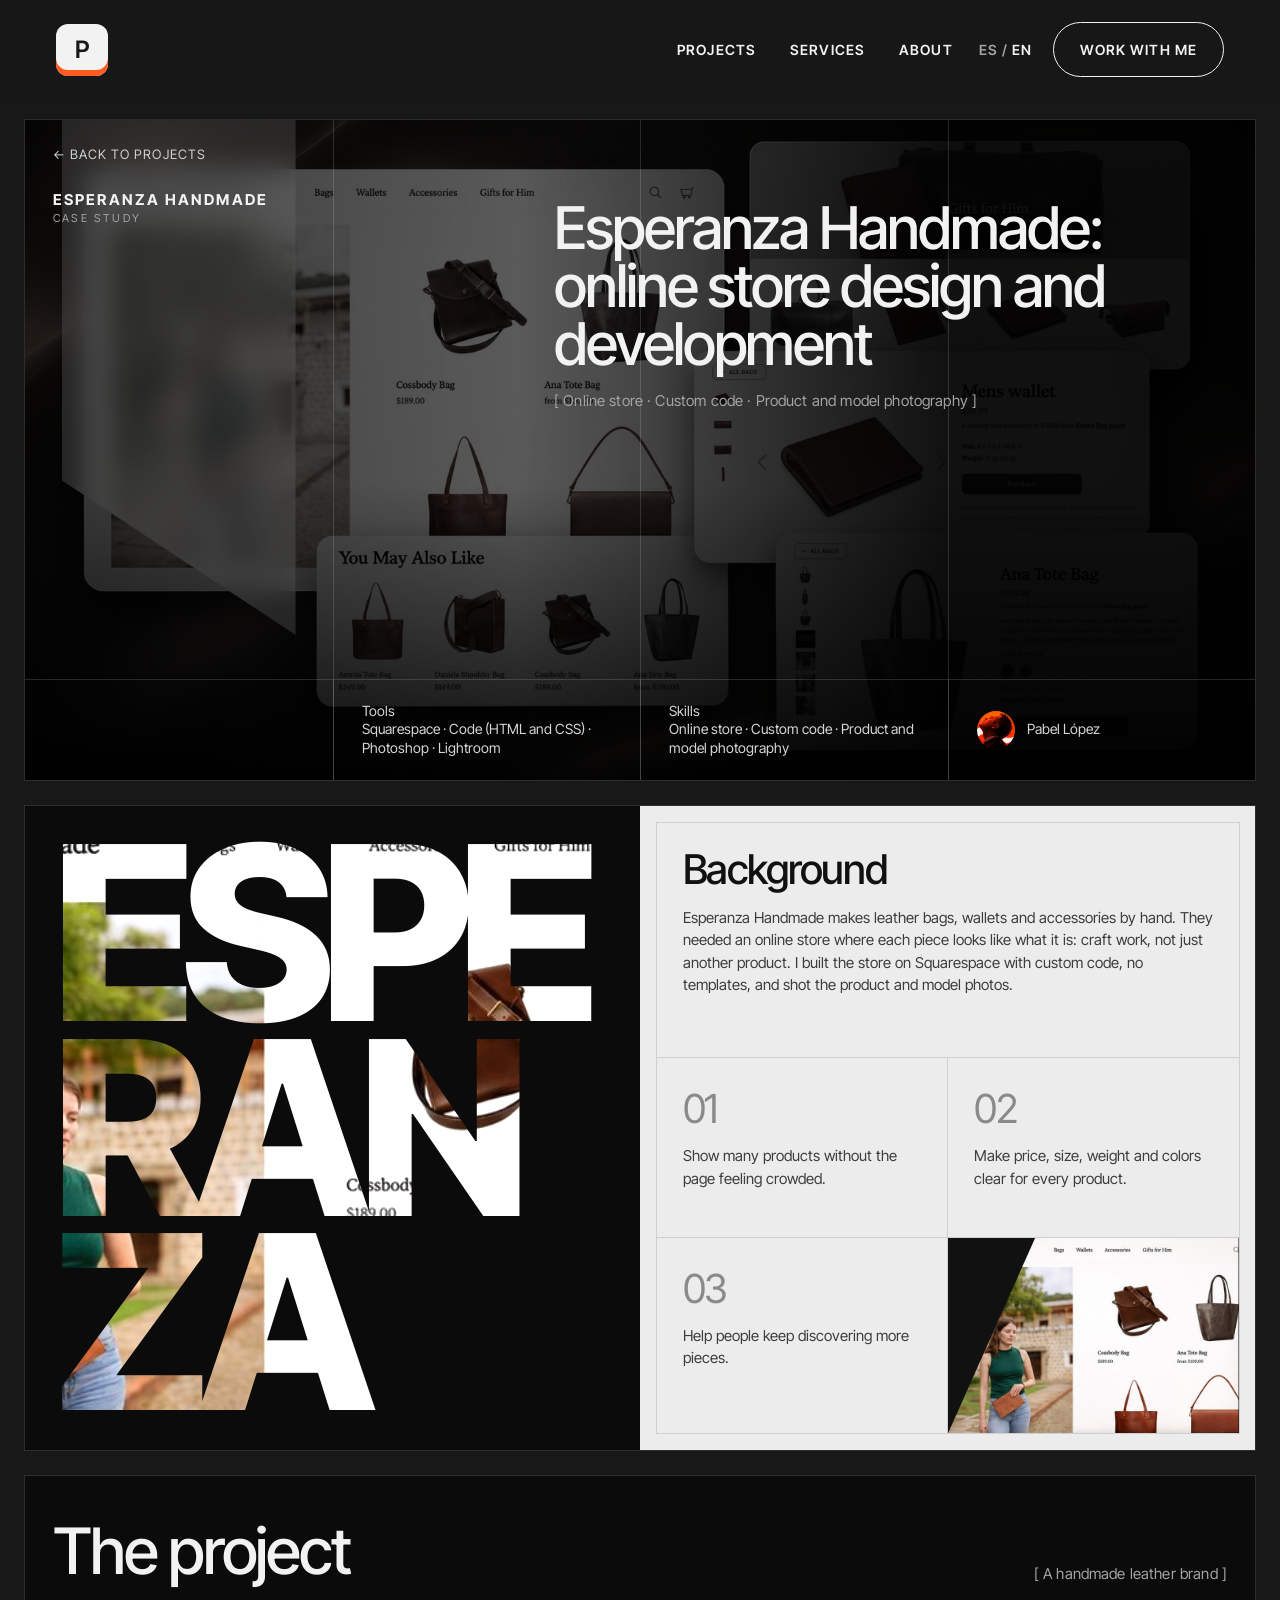
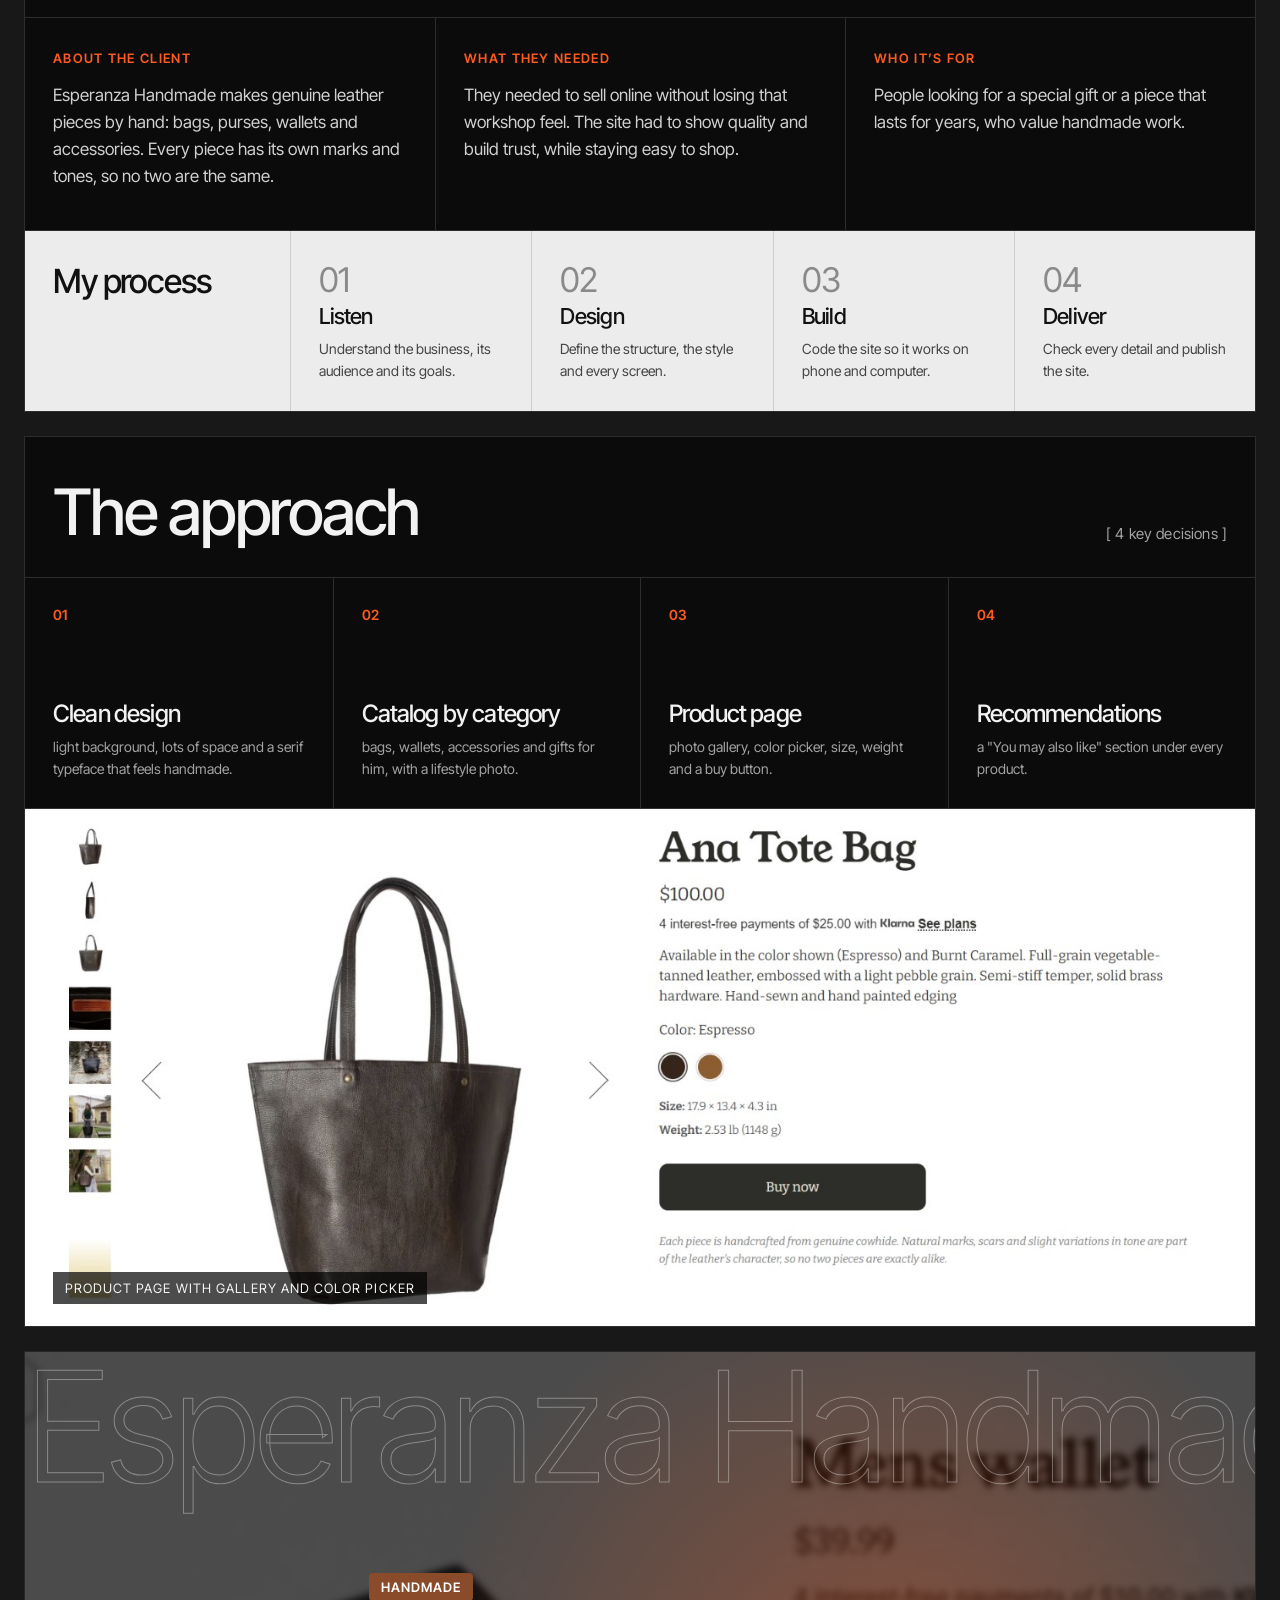
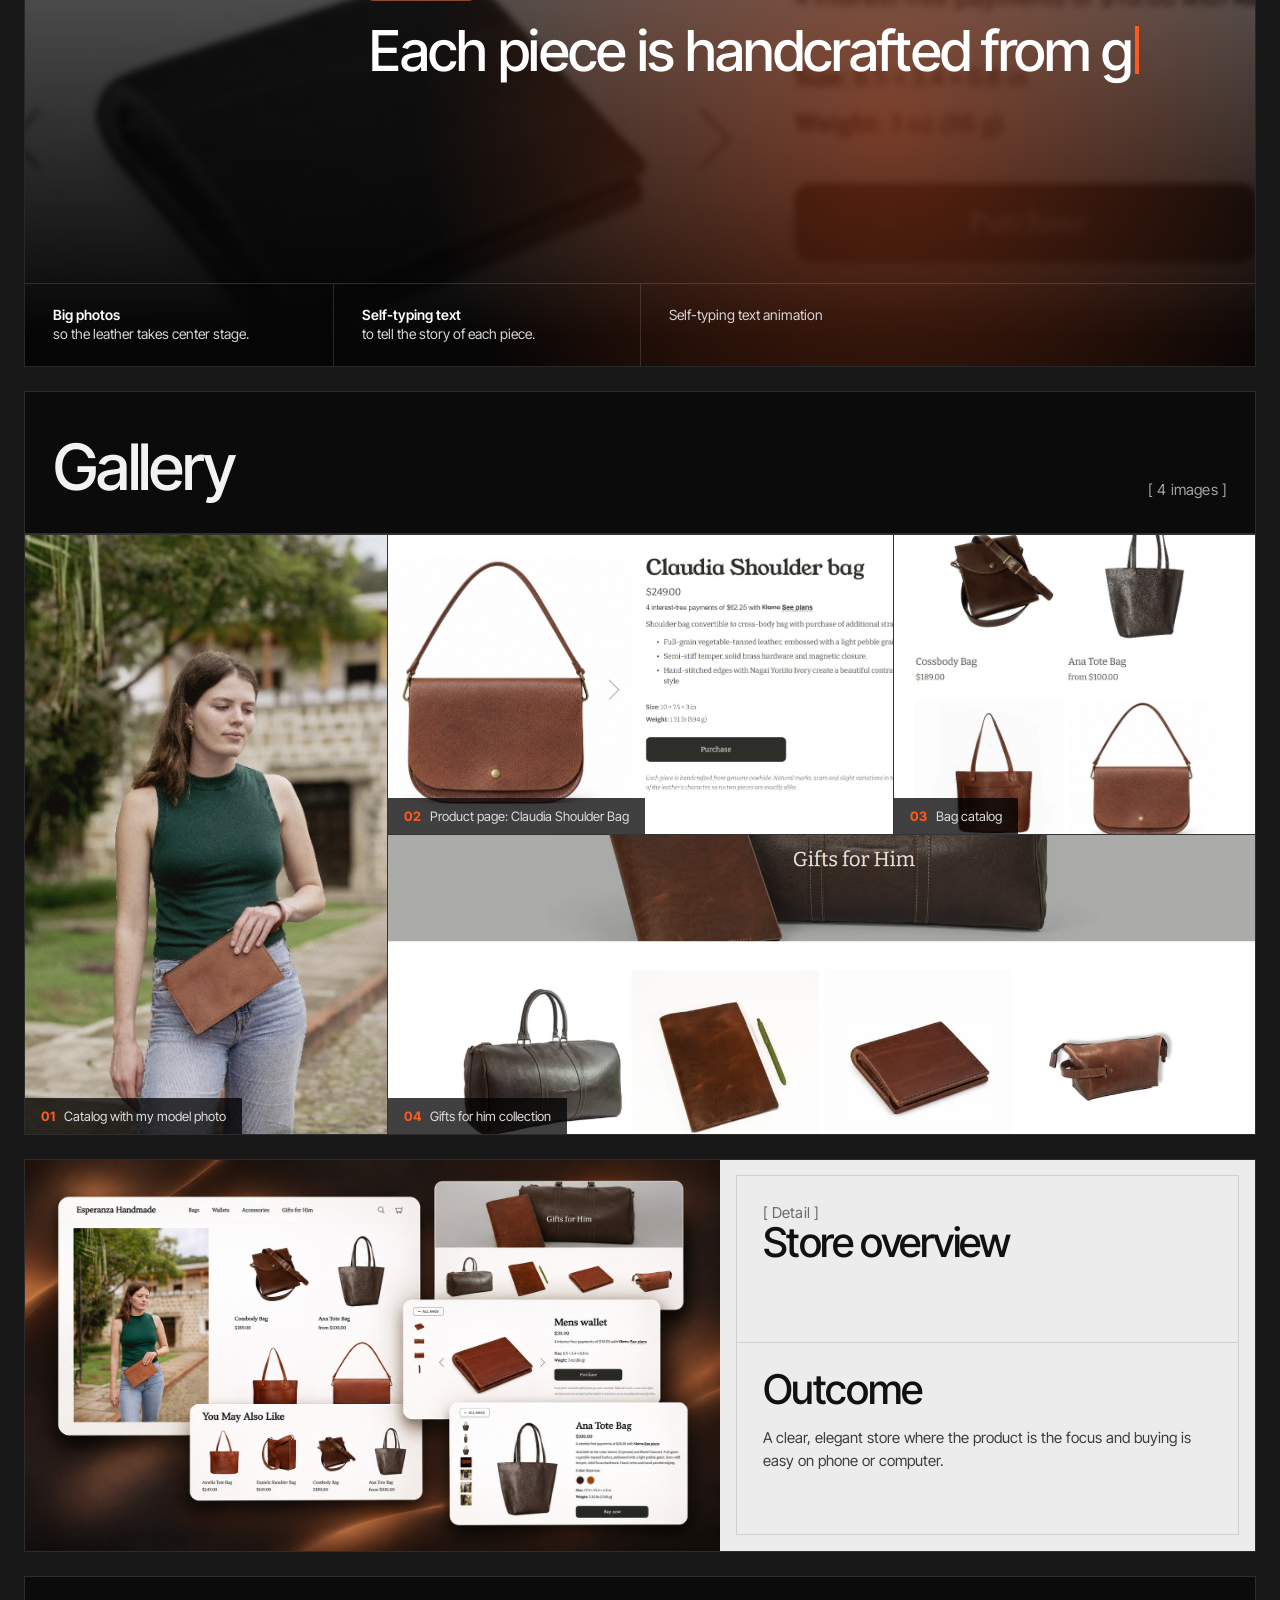
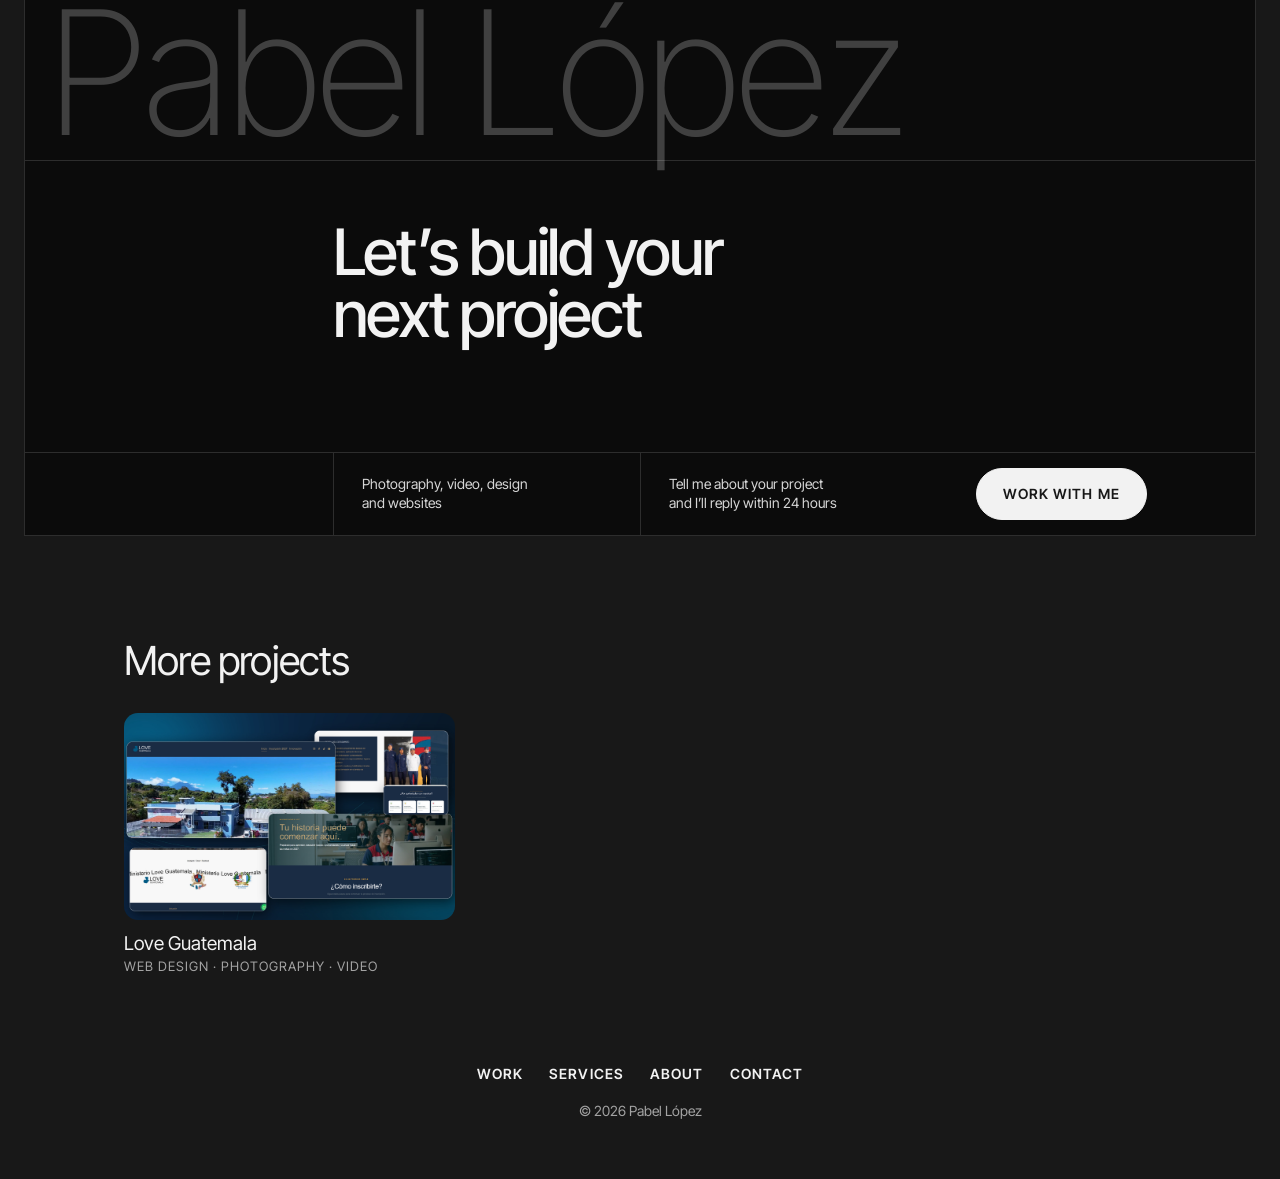
==== commit 21ca9319: "Enlaces a LinkedIn y GitHub en el pie de página" ====
--- a/esperanza-handmade/index.html
+++ b/esperanza-handmade/index.html
@@ -6,8 +6,8 @@
   <title>Caso de estudio | Pabel López</title>
   <link rel="preconnect" href="https://fonts.googleapis.com">
   <link href="https://fonts.googleapis.com/css2?family=Inter+Tight:wght@300;400;500;600&display=swap" rel="stylesheet">
-  <link rel="stylesheet" href="/style.css?v=20261101b">
-  <link rel="stylesheet" href="/caso.css?v=20261101b">
+  <link rel="stylesheet" href="/style.css?v=20261101c">
+  <link rel="stylesheet" href="/caso.css?v=20261101c">
 </head>
 <body class="pagina-caso">
 
@@ -46,6 +46,6 @@
 </footer>
 
 <script>window.CASO = 'esperanza';</script>
-<script src="/caso.js?v=20261101b"></script>
+<script src="/caso.js?v=20261101c"></script>
 </body>
 </html>
--- a/style.css
+++ b/style.css
@@ -121,6 +121,11 @@
 .contacto p { margin: 20px auto 36px; font-size: 18px; }
 .contacto-botones { display: flex; gap: 14px; justify-content: center; flex-wrap: wrap; }
 
+.redes { display: flex; gap: 10px; justify-content: center; flex-wrap: wrap; margin-top: 28px; }
+.redes a { display: inline-flex; align-items: center; gap: 8px; font-size: 14px; color: var(--texto-suave); border: 1px solid var(--linea); border-radius: 999px; padding: 8px 14px; transition: color .2s, border-color .2s; }
+.redes a:hover { color: var(--texto); border-color: var(--texto-suave); }
+.redes svg { width: 16px; height: 16px; fill: currentColor; }
+.pie .redes { margin: 0 0 20px; }
 .pie { text-align: center; padding: 90px 24px 60px; color: var(--texto-suave); font-size: 14px; }
 .pie nav { display: flex; gap: 26px; justify-content: center; flex-wrap: wrap; margin-bottom: 20px; }
 .pie nav a { color: var(--texto); font-weight: 600; letter-spacing: .08em; text-transform: uppercase; }
